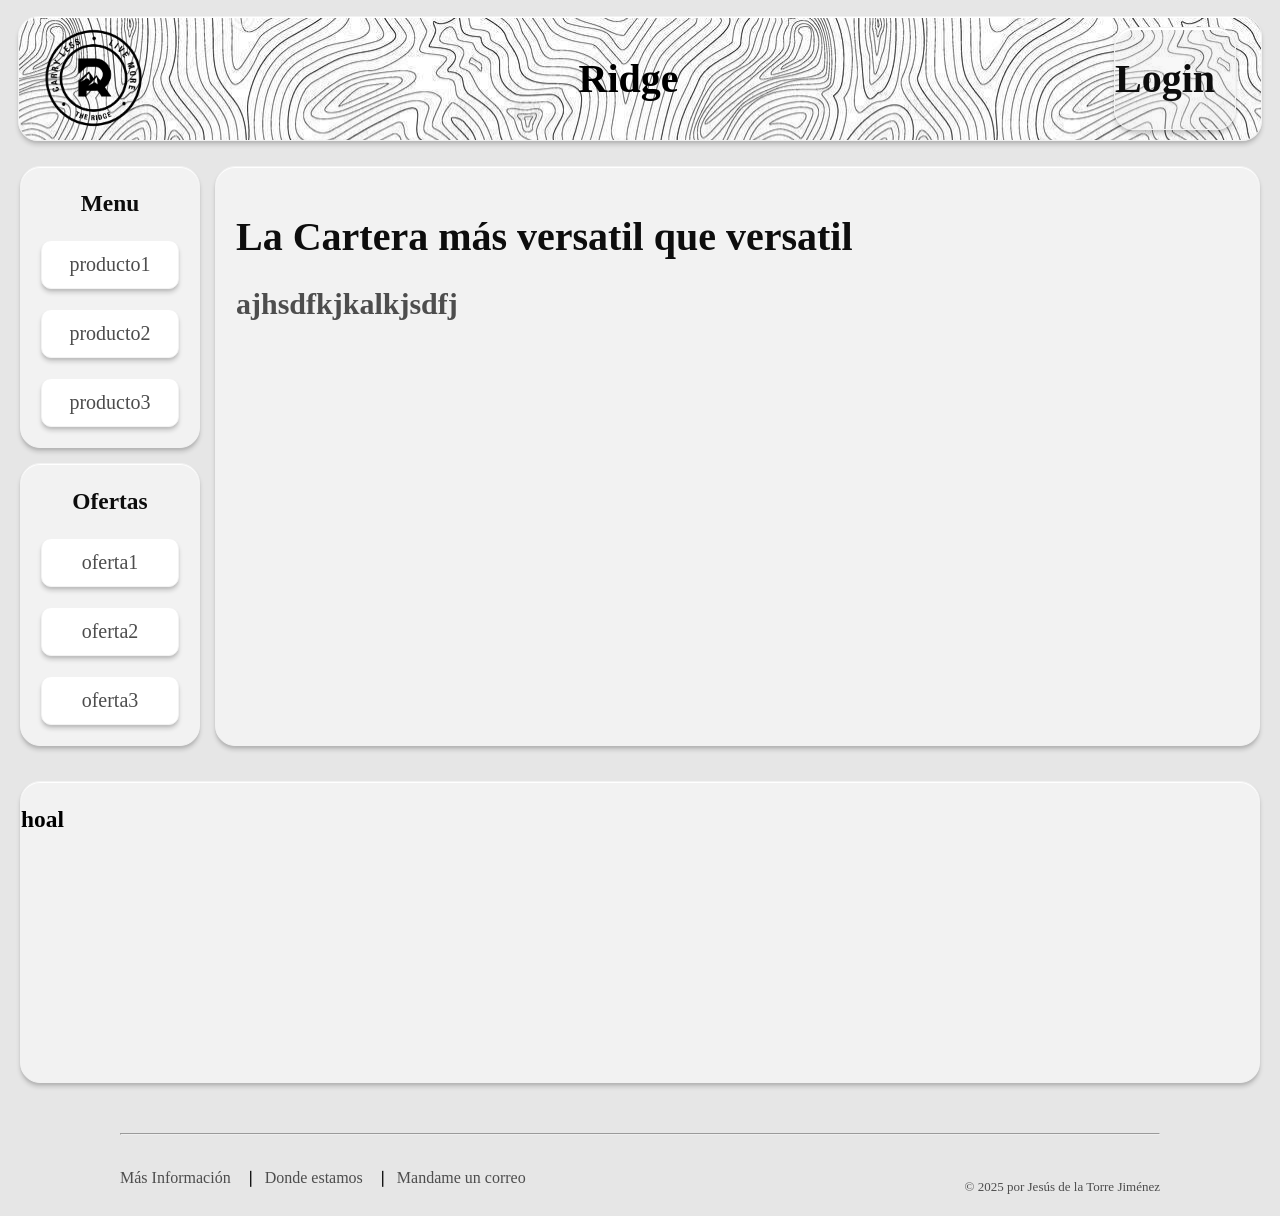
==== index.html @ 43e20e5c "Update from local copy" ====
<!DOCTYPE html>
<html>
    <head>
        <meta charset="UTF-8">
        <title>Formulario de ejemplo</title>
        <link rel="stylesheet" type="text/css" href="/styles/style.css"/>
    </head>
    <body>
        <div class="wrapper-header">
            <header class="header">
                <img src="images/The+Ridge.png" alt="Logo" class="logo"></img>
                <h1 class="title">Ridge</h1>

                <div class="login">
                    <h1>Login</h1>
                </div>




                <!-------
                <form class="login">
                    <label for="nombre">Nombre: &nbsp;</label>
                    <input type="text" id="nombre" name="nnombre" value="Inserta tu nombre">

                    <label for="contrasena">Contraseña: &nbsp;</label>
                    <input type="text" id="contrasena" name="ccontrasena"  value="Inserta tu nombre">

                    <button name="envio" type="submit" value="enviar">Enviar</button>
                    <button name="res" type="reset" >Restablecer</button>
                </form>
                -->
                
            </header>
        </div>

        <div class="headerback">

        </div>

        <div class="midle">
        <aside> 
            <nav>
                <h3 class="aside-title">Menu</h3>
                <ul>
                    <li class="aside-link"><a href="/pages/producto1.html">producto1</a></li>
                    <li class="aside-link"><a href="/pages/producto2.html">producto2</a></li>
                    <li class="aside-link"><a href="/pages/producto3.html">producto3</a></li>
                </ul>
            </nav>

            <nav>
                <h3 class="aside-title">Ofertas</h3>
                <ul>
                    <li class="aside-link"><a href="/pages/ofertas.html#oferta1">oferta1</a></li>
                    <li class="aside-link"><a href="/pages/ofertas.html#oferta2">oferta2</a></li>
                    <li class="aside-link"><a href="/pages/ofertas.html#oferta3">oferta3</a></li>
                </ul>
            </nav>          
        </aside>

        <main>
            <!-- tres videos autoreproducción-->
            <!-- banner transformamciones pincja contenido oculto-->

            <h1>La Cartera más versatil que versatil</h1>
            <h2 class="main-description">ajhsdfkjkalkjsdfj</h2>
        </main>

        </div>

        <div class="scrole">
            <h3>hoal</h3>
        </div>

        <div class="footer-hr"><hr></div>

        <footer>
            <ul class="footer-links">
                <li><a href="informacion.html">Más Información</a></li>
                <li><a href="contacto.html">Donde estamos</a></li>
                <li><a href="mailto:">Mandame un correo</a></li>
            </ul>
            <p class="copyright">&copy; 2025 por Jesús</p>
        </footer>
    </body>
</html>
---- styles/style.css ----
:root {
    /* Font*/
    font-size: 20px;

    /* Margin */
    --margin-xxs: 0.25rem;
    --margin-xs: 0.5rem;
    --margin-s: 0.75rem;
    --margin-m: 1rem;       
    --margin-l: 1.25rem;
    --margin-xl: 1.75rem;
    --margin-xxl: 2.5rem;

    /* Colors */
    --gray5:  hsl(0, 0%, 5%);
    --gray10: hsl(0, 0%, 10%);
    --gray30: hsl(0, 0%, 30%);
    --gray50: hsl(0, 0%, 50%);
    --gray70: hsl(0, 0%, 70%);
    --gray90: hsl(0, 0%, 90%);
    --gray95: hsl(0, 0%, 95%);
    --white:  hsl(0, 0%, 100%);

    /* Back ground and text*/

    --bg-dark: var(--gray90);
    --bg: var(--gray95);
    --bg-light: var(--white);
    --text: var(--gray5);
    --text-muted: var(--gray30);


    /* Gradient & UI */
    --gradient: linear-gradient(0deg, var(--gray90), var(--white));
    --gradient-hover: linear-gradient(0deg, var(--gray70), var(--gray90));
    --highlight: var(--white);       
    --border-card: 1px solid var(--gray30);

    /* Shadow */
    --shadow: 
    0 2px 2px rgba(0, 0, 0, 0.07),
    0 4px 4px rgba(0, 0, 0, 0.15);
    --border-card: solid 1px var(--bg);

    --colora: #F15025;
    --colorb: #25C6F1;

    /* Font family */
    --ff: "Inter", sans-serif;

    /* Radius */
    --radius: 20px;


}


body{
    background-color: var(--bg-dark); 
    margin-left: 20px;
    margin-right: 20px;
}

.wrapper-header{
    position: sticky;
    top: 0px;
    padding-top: 8px;
    margin-left: -2px;
    margin-right: -2px;
    border-bottom-right-radius: var(--radius);
    border-bottom-left-radius: var(--radius);
    background-color: var(--bg-dark);
}

.header{
    padding: 10px;
    background-image: url(/images/background.jpg);
    border-radius: var(--radius);
    box-shadow: inset 0 1px 0 0 var(--highlight), var(--shadow);
    border: var(--border-card);
    background-position-x: center;
    display: flex;
    justify-content: space-between;
    align-items: center;
}



.scrole{
    height: 300px;
    margin-top: var(--margin-xl);
    background-color: var(--bg);
    border-radius: var(--radius);
    box-shadow: inset 0 1px 0 0 var(--highlight), var(--shadow);
    border: var(--border-card);
}


.logo{
    height: 5rem;
    margin-left: var(--margin-s);
}

.login{
    margin-right: var(--margin-s);
    border-radius: var(--radius);
    box-shadow: inset 0 2px 0 0 var(--highlight), var(--shadow);
    width: 6rem;
    color: var(--text);
    border: var(--border-card);  
    background-color: rgba(230, 230, 230, 0.3); 
}

.login:hover{
    transform: scale(1.02);
    background-color: rgba(209, 209, 209, 0.3);
}

.login-input{
    display: none;
}

.login-label{ 
    text-align: center;
    margin: 0;
    font-size: xx-large;
    padding:5px;
}

.formulary{
    position: absolute;
    border: 1px solid black;
    width: 10em;
    height: 200px;
    top: 7em;
    right: 1.8em;

}

.midle {
    display: flex;
    min-height: vh;
}


aside {
    flex: 0 0 9rem; 
    display: flex;
    flex-direction: column;
    gap: var(--margin-s);
    margin-top: var(--margin-l);
    margin-right: var(--margin-s);
}

nav{
    border-radius: var(--radius);
    box-shadow: inset 0 1px 0 0 var(--highlight), var(--shadow);
    background-color: var(--bg);
    color: var(--text);
    border: var(--border-card);    
}

.aside-title{
    text-align: center;
}

ul{
    list-style: none;
    padding-left: 0;
}

a{
    text-decoration: none;  
    color: var(--text-muted);  
}

.aside-link{
    color: var(--text-muted);
    padding: 0.6rem;
    margin: var(--margin-m);
    border-radius: 10px;
    box-shadow: inset 0 1px 0 0 var(--highlight), var(--shadow);
    background-color: var(--bg-light);
    color: var(--text);
    border: var(--border-card);
    text-align: center;
}

.aside-link:hover{
    background-color: var(--bg);
}

main {
    
    flex: 1; 
    padding: var(--margin-m);
    border-radius: var(--radius);
    box-shadow: inset 0 1px 0 0 var(--highlight), var(--shadow);
    background-color: var(--bg);
    color: var(--text);
    border: var(--border-card);  
    margin-top: var(--margin-l);
    color: var(--text); 
}

.main-description{
    color: var(--text-muted);
}


footer {
    padding-left: 100px;
    padding-right: 100px;
    display: flex;
    justify-content: space-between;
    align-items: end;
}

.footer-hr{
    padding-left: 100px;
    padding-right: 100px;
    margin-top: var(--margin-xxl);
}

.copyright::after{
     content: " de la Torre Jiménez";
    
}

@media (max-width: 900px) {
    footer{
        padding-left: 0px;
        padding-right: 0px;
    }
    .footer-hr{
        padding-left: 0px;
        padding-right: 0px;
    }

    .copyright::after{
     content: "";
    }

    .title{
        display: none;
    }

}

.copyright{
    font-size: small;
    color: var(--text-muted);

}
 


.footer-links > li {
    display: inline-block;
    color: var(--text);
    font-size: medium;
}

.footer-links > li > a:hover {
    text-decoration: underline;
}

.footer-links > li:not(:first-child) {
  padding-left: 8px;
}
.footer-links > li:not(:first-child)::before {
  content: '❘';
  margin-right: 8px;
  text-decoration: none;
}
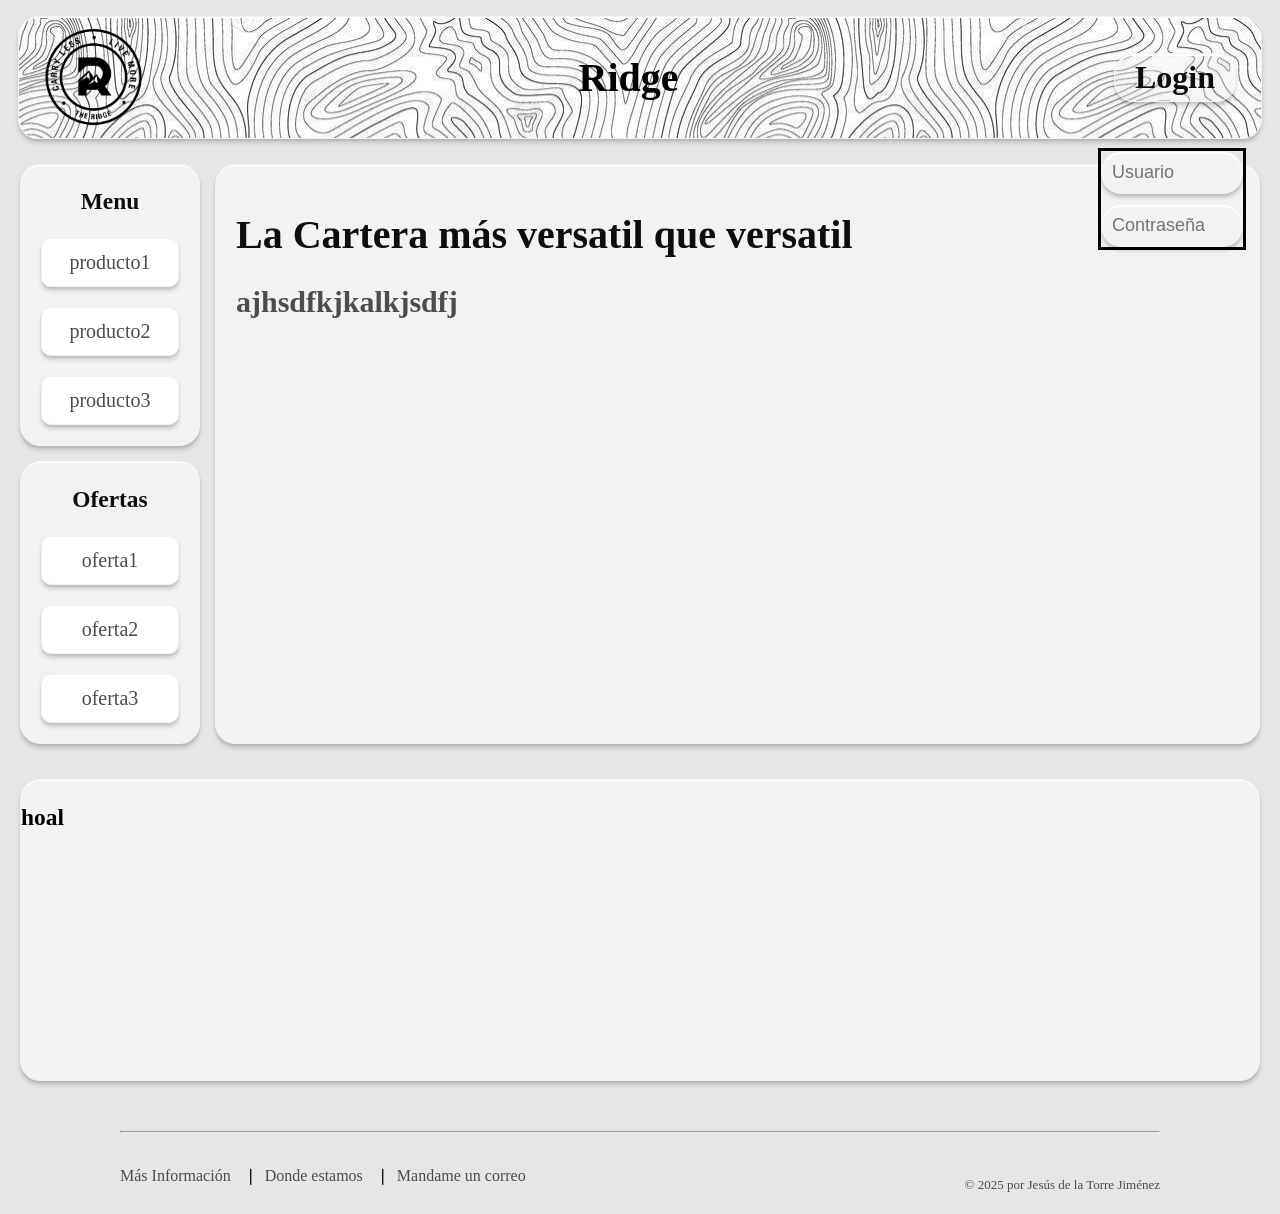
==== commit 45c09fda: "style actualizado con formularios" ====
--- a/index.html
+++ b/index.html
@@ -12,24 +12,15 @@
                 <h1 class="title">Ridge</h1>
 
                 <div class="login">
-                    <h1>Login</h1>
+                    <input type="checkbox" class="login-input" id="login-menu">
+                    <label for="login-menu"><h1 class="login-label">Login</h1></label>
                 </div>
 
+                <div class="formulary">
+                    <input type="text" id="2" placeholder="Usuario">
+                    <input type="password" id="2" placeholder="Contraseña">
+                </div>
 
-
-
-                <!-------
-                <form class="login">
-                    <label for="nombre">Nombre: &nbsp;</label>
-                    <input type="text" id="nombre" name="nnombre" value="Inserta tu nombre">
-
-                    <label for="contrasena">Contraseña: &nbsp;</label>
-                    <input type="text" id="contrasena" name="ccontrasena"  value="Inserta tu nombre">
-
-                    <button name="envio" type="submit" value="enviar">Enviar</button>
-                    <button name="res" type="reset" >Restablecer</button>
-                </form>
-                -->
                 
             </header>
         </div>
--- a/styles/style.css
+++ b/styles/style.css
@@ -129,12 +129,33 @@
 
 .formulary{
     position: absolute;
-    border: 1px solid black;
-    width: 10em;
-    height: 200px;
+    border: solid;
     top: 7em;
-    right: 1.8em;
-
+    right: 0.8em;
+    display: flex;
+    flex-direction: column;
+    align-items: center;
+    justify-content: center;
+}
+
+.formulary > input{
+    padding: 10px;
+    border-radius: var(--radius);
+    box-shadow: inset 0 2px 0 0 var(--highlight), var(--shadow);
+    width: 6rem;
+    color: var(--text);
+    border: var(--border-card);  
+    background-color: var(--bg); 
+    font-size: large;
+}
+
+.formulary > input:first-child{
+    margin-bottom: 10px;
+}
+
+.formulary > input:focus{
+    border-color: aliceblue;
+    outline: none;
 }
 
 .midle {
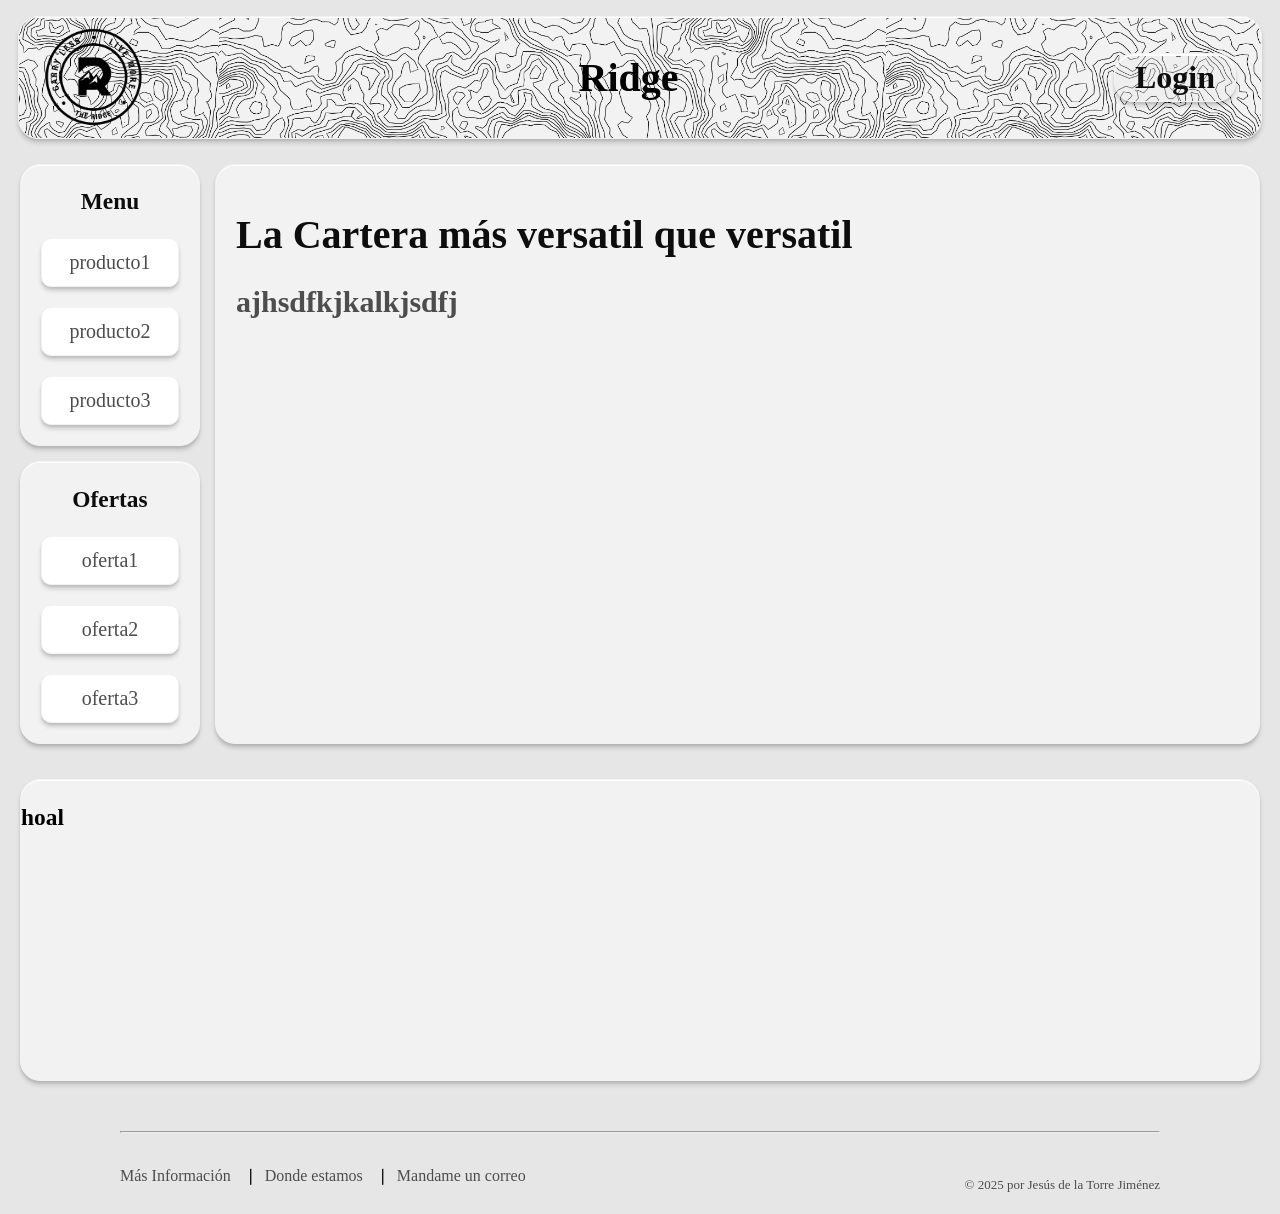
==== commit b7590cce: "Cambios en el login" ====
--- a/index.html
+++ b/index.html
@@ -10,16 +10,16 @@
             <header class="header">
                 <img src="images/The+Ridge.png" alt="Logo" class="logo"></img>
                 <h1 class="title">Ridge</h1>
-
+                <input type="checkbox" class="login-input" id="login-menu">
                 <div class="login">
-                    <input type="checkbox" class="login-input" id="login-menu">
                     <label for="login-menu"><h1 class="login-label">Login</h1></label>
                 </div>
 
-                <div class="formulary">
+                <form class="formulary">
                     <input type="text" id="2" placeholder="Usuario">
                     <input type="password" id="2" placeholder="Contraseña">
-                </div>
+                    <button type="submit">Enviar</button>
+                </form>
 
                 
             </header>
--- a/styles/style.css
+++ b/styles/style.css
@@ -74,11 +74,13 @@
 
 .header{
     padding: 10px;
-    background-image: url(/images/background.jpg);
+    background-image: url(/images/Background.png);
+    background-color: var(--bg);
     border-radius: var(--radius);
     box-shadow: inset 0 1px 0 0 var(--highlight), var(--shadow);
     border: var(--border-card);
-    background-position-x: center;
+    background-size: contain;
+    background-position: 200px;
     display: flex;
     justify-content: space-between;
     align-items: center;
@@ -109,6 +111,7 @@
     color: var(--text);
     border: var(--border-card);  
     background-color: rgba(230, 230, 230, 0.3); 
+
 }
 
 .login:hover{
@@ -119,35 +122,67 @@
 .login-input{
     display: none;
 }
+
+.formulary{
+    position: absolute;
+    border: solid;
+    top: 7em;
+    right: 0.8em;
+    display: none;
+    flex-direction: column;
+    align-items: center;
+    justify-content: center;
+    padding: 20px;
+    margin-right: var(--margin-s);
+    border-radius: var(--radius);
+    box-shadow: inset 0 2px 0 0 var(--highlight), var(--shadow);
+    width: 6rem;
+    color: var(--text);
+    border: var(--border-card);  
+    background-color: rgba(230, 230, 230, 0.4); 
+    backdrop-filter: blur(10px);
+}
+
+
+.login-input:checked ~ .formulary {
+    display: flex;
+    height: auto;
+}
+
+
 
 .login-label{ 
     text-align: center;
     margin: 0;
     font-size: xx-large;
     padding:5px;
-}
-
-.formulary{
-    position: absolute;
-    border: solid;
-    top: 7em;
-    right: 0.8em;
-    display: flex;
-    flex-direction: column;
-    align-items: center;
-    justify-content: center;
-}
+    user-select: none;
+}
+
 
 .formulary > input{
     padding: 10px;
     border-radius: var(--radius);
     box-shadow: inset 0 2px 0 0 var(--highlight), var(--shadow);
     width: 6rem;
-    color: var(--text);
     border: var(--border-card);  
     background-color: var(--bg); 
     font-size: large;
 }
+
+.formulary > button{
+    margin-top: 10px;
+    padding: 5px;
+    border-radius: var(--radius);
+    box-shadow: inset 0 2px 0 0 var(--highlight), var(--shadow);
+    
+    color: #757575;
+    border: var(--border-card);  
+    background-color: var(--bg); 
+    font-size: large;
+}
+
+
 
 .formulary > input:first-child{
     margin-bottom: 10px;
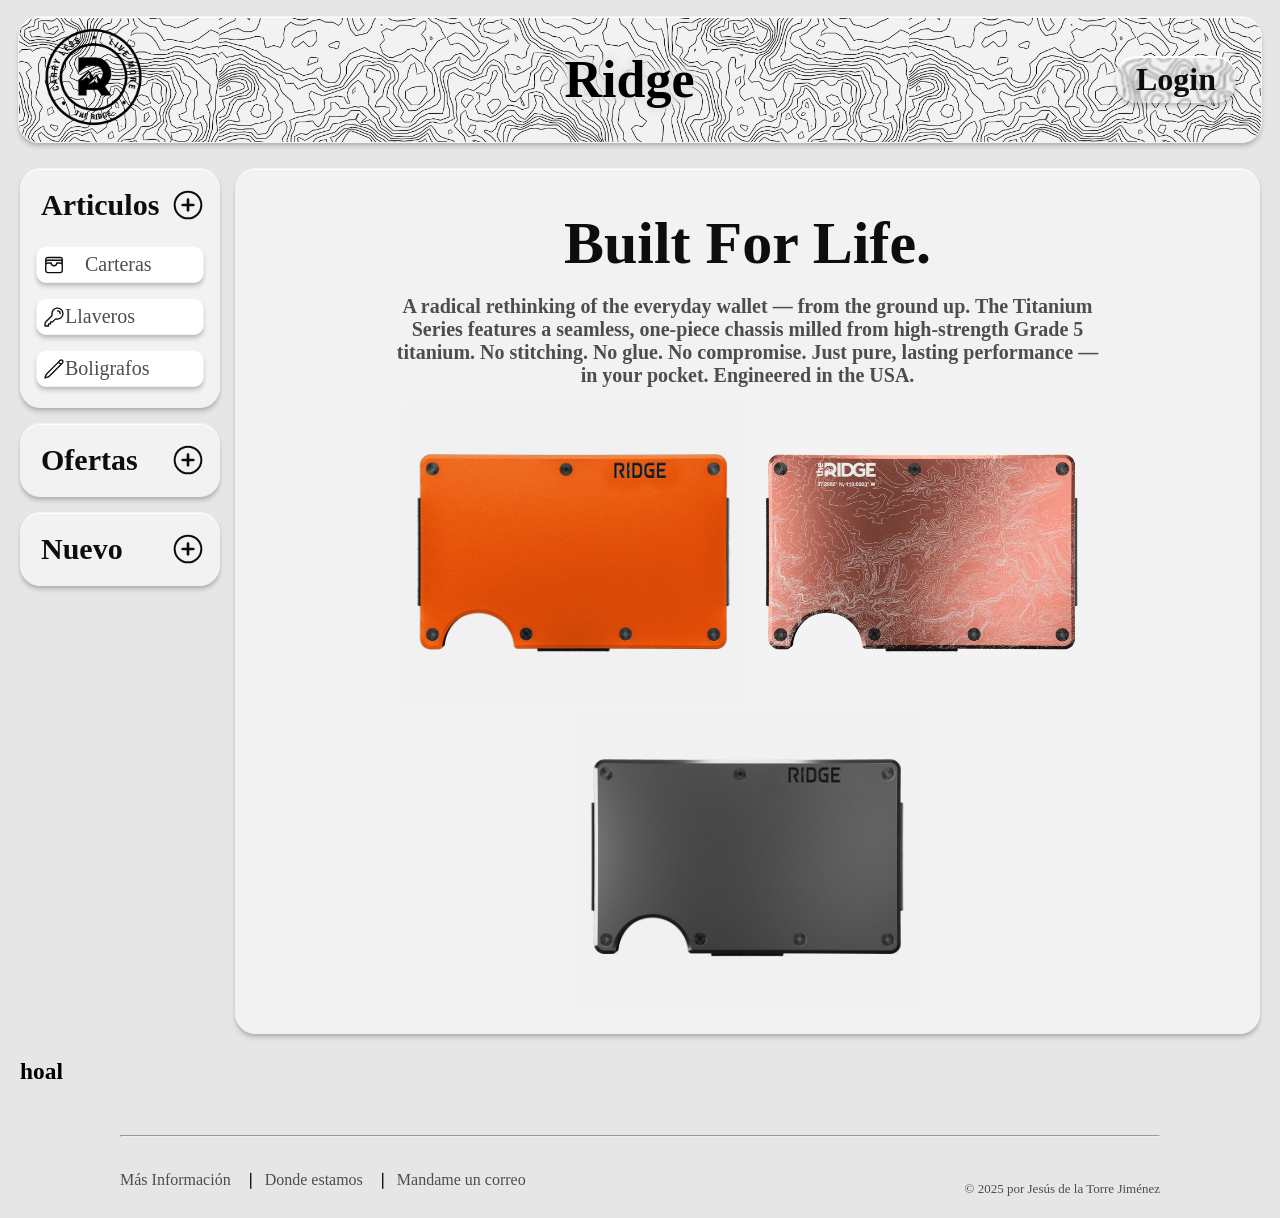
==== commit 2d1f955b: "Nav desplegables mejorado aspecto, dinamismo en la pagina para moviles" ====
--- a/index.html
+++ b/index.html
@@ -8,7 +8,9 @@
     <body>
         <div class="wrapper-header">
             <header class="header">
+                <a href="../index.html">
                 <img src="images/The+Ridge.png" alt="Logo" class="logo"></img>
+                </a>
                 <h1 class="title">Ridge</h1>
                 <input type="checkbox" class="login-input" id="login-menu">
                 <div class="login">
@@ -19,9 +21,7 @@
                     <input type="text" id="2" placeholder="Usuario">
                     <input type="password" id="2" placeholder="Contraseña">
                     <button type="submit">Enviar</button>
-                </form>
-
-                
+                </form>  
             </header>
         </div>
 
@@ -30,34 +30,140 @@
         </div>
 
         <div class="midle">
-        <aside> 
-            <nav>
-                <h3 class="aside-title">Menu</h3>
-                <ul>
-                    <li class="aside-link"><a href="/pages/producto1.html">producto1</a></li>
-                    <li class="aside-link"><a href="/pages/producto2.html">producto2</a></li>
-                    <li class="aside-link"><a href="/pages/producto3.html">producto3</a></li>
-                </ul>
-            </nav>
+            <aside> 
+                <nav>
+                    <input type="checkbox" id="toggle-plus" class="toggle-input" checked>
+                    <div class="nav-wrapper-title">
+                        <h2 class="nav-title">Articulos</h2>
+                        <label for="toggle-plus">
+                            <svg class="plus-button" xmlns="http://www.w3.org/2000/svg" width="32" height="32" viewBox="0 0 24 24" fill="none" stroke="currentColor" stroke-width="2" stroke-linecap="round" stroke-linejoin="round">
+                                <circle cx="12" cy="12" r="10" stroke-width="1.5"/>
+                                <line x1="12" y1="8" x2="12" y2="16"/>
+                                <line x1="8" y1="12" x2="16" y2="12"/>
+                            </svg>
+                        </label>
+                    </div>
+                    <ul class="nav-list">
+                        <li class="nav-link">
+                            <div class="nav-link-wrapper">
+                                <svg xmlns="http://www.w3.org/2000/svg" fill="none" viewBox="0 0 24 24" stroke-width="1.5" stroke="currentColor" class="nav-link-icon" >
+                                    <path stroke-linecap="round" stroke-linejoin="round" d="M21 12a2.25 2.25 0 0 0-2.25-2.25H15a3 3 0 1 1-6 0H5.25A2.25 2.25 0 0 0 3 12m18 0v6a2.25 2.25 0 0 1-2.25 2.25H5.25A2.25 2.25 0 0 1 3 18v-6m18 0V9M3 12V9m18 0a2.25 2.25 0 0 0-2.25-2.25H5.25A2.25 2.25 0 0 0 3 9m18 0V6a2.25 2.25 0 0 0-2.25-2.25H5.25A2.25 2.25 0 0 0 3 6v3" />
+                                </svg>
+                                <a href="/pages/producto1.html">Carteras</a>
+                            </div>
+                        </li>
+                        <li class="nav-link">
+                            <div class="nav-link-wrapper">
+                                <svg xmlns="http://www.w3.org/2000/svg" fill="none" viewBox="0 0 24 24" stroke-width="1.5" stroke="currentColor" class="size-6">
+                                    <path stroke-linecap="round" stroke-linejoin="round" d="M15.75 5.25a3 3 0 0 1 3 3m3 0a6 6 0 0 1-7.029 5.912c-.563-.097-1.159.026-1.563.43L10.5 17.25H8.25v2.25H6v2.25H2.25v-2.818c0-.597.237-1.17.659-1.591l6.499-6.499c.404-.404.527-1 .43-1.563A6 6 0 1 1 21.75 8.25Z" />
+                                </svg>
+                                <a href="/pages/producto2.html">Llaveros</a>
+                            </div>
+                        </li>
+                        <li class="nav-link">
+                            <div class="nav-link-wrapper">
+                                <svg xmlns="http://www.w3.org/2000/svg" fill="none" viewBox="0 0 24 24" stroke-width="1.5" stroke="currentColor" class="size-6">
+                                    <path stroke-linecap="round" stroke-linejoin="round" d="m16.862 4.487 1.687-1.688a1.875 1.875 0 1 1 2.652 2.652L6.832 19.82a4.5 4.5 0 0 1-1.897 1.13l-2.685.8.8-2.685a4.5 4.5 0 0 1 1.13-1.897L16.863 4.487Zm0 0L19.5 7.125" />
+                                </svg>
+                                <a href="/pages/producto3.html">Boligrafos</a>
+                            </div>
+                        </li>
+                    </ul>
+                </nav>
 
-            <nav>
-                <h3 class="aside-title">Ofertas</h3>
-                <ul>
-                    <li class="aside-link"><a href="/pages/ofertas.html#oferta1">oferta1</a></li>
-                    <li class="aside-link"><a href="/pages/ofertas.html#oferta2">oferta2</a></li>
-                    <li class="aside-link"><a href="/pages/ofertas.html#oferta3">oferta3</a></li>
-                </ul>
-            </nav>          
-        </aside>
+                <nav>
+                    <input type="checkbox" id="toggle-plus2" class="toggle-input">
+                    <div class="nav-wrapper-title">
+                        <h2 class="nav-title">Ofertas</h2>
+                        <label for="toggle-plus2">
+                            <svg class="plus-button" xmlns="http://www.w3.org/2000/svg" width="32" height="32" viewBox="0 0 24 24" fill="none" stroke="currentColor" stroke-width="2" stroke-linecap="round" stroke-linejoin="round">
+                                <circle cx="12" cy="12" r="10" stroke-width="1.5"/>
+                                <line x1="12" y1="8" x2="12" y2="16"/>
+                                <line x1="8" y1="12" x2="16" y2="12"/>
+                            </svg>
+                        </label>
+                    </div>
+                    <ul class="nav-list">
+                        <li class="nav-link">
+                            <div class="nav-link-wrapper">
+                                <svg xmlns="http://www.w3.org/2000/svg" fill="none" viewBox="0 0 24 24" stroke-width="1.5" stroke="currentColor" class="size-6">
+                                    <path stroke-linecap="round" stroke-linejoin="round" d="M21 11.25v8.25a1.5 1.5 0 0 1-1.5 1.5H5.25a1.5 1.5 0 0 1-1.5-1.5v-8.25M12 4.875A2.625 2.625 0 1 0 9.375 7.5H12m0-2.625V7.5m0-2.625A2.625 2.625 0 1 1 14.625 7.5H12m0 0V21m-8.625-9.75h18c.621 0 1.125-.504 1.125-1.125v-1.5c0-.621-.504-1.125-1.125-1.125h-18c-.621 0-1.125.504-1.125 1.125v1.5c0 .621.504 1.125 1.125 1.125Z" />
+                                </svg>
+                                <a href="/pages/ofertas.html#oferta1">Navidad</a>
+                            </div>
+                        </li>
+                        <li class="nav-link">
+                            <div class="nav-link-wrapper">
+                                <svg xmlns="http://www.w3.org/2000/svg" fill="none" viewBox="0 0 24 24" stroke-width="1.5" stroke="currentColor" class="size-6">
+                                    <path stroke-linecap="round" stroke-linejoin="round" d="m8.99 14.993 6-6m6 3.001c0 1.268-.63 2.39-1.593 3.069a3.746 3.746 0 0 1-1.043 3.296 3.745 3.745 0 0 1-3.296 1.043 3.745 3.745 0 0 1-3.068 1.593c-1.268 0-2.39-.63-3.068-1.593a3.745 3.745 0 0 1-3.296-1.043 3.746 3.746 0 0 1-1.043-3.297 3.746 3.746 0 0 1-1.593-3.068c0-1.268.63-2.39 1.593-3.068a3.746 3.746 0 0 1 1.043-3.297 3.745 3.745 0 0 1 3.296-1.042 3.745 3.745 0 0 1 3.068-1.594c1.268 0 2.39.63 3.068 1.593a3.745 3.745 0 0 1 3.296 1.043 3.746 3.746 0 0 1 1.043 3.297 3.746 3.746 0 0 1 1.593 3.068ZM9.74 9.743h.008v.007H9.74v-.007Zm.375 0a.375.375 0 1 1-.75 0 .375.375 0 0 1 .75 0Zm4.125 4.5h.008v.008h-.008v-.008Zm.375 0a.375.375 0 1 1-.75 0 .375.375 0 0 1 .75 0Z" />
+                                </svg>
+                                <a href="/pages/ofertas.html#oferta2">Black Friday</a>
+                            </div>
+                        </li>
+                        <li class="nav-link">
+                            <div class="nav-link-wrapper">
+                                <svg xmlns="http://www.w3.org/2000/svg" fill="none" viewBox="0 0 24 24" stroke-width="1.5" stroke="currentColor" class="size-6">
+                                    <path stroke-linecap="round" stroke-linejoin="round" d="m9 14.25 6-6m4.5-3.493V21.75l-3.75-1.5-3.75 1.5-3.75-1.5-3.75 1.5V4.757c0-1.108.806-2.057 1.907-2.185a48.507 48.507 0 0 1 11.186 0c1.1.128 1.907 1.077 1.907 2.185ZM9.75 9h.008v.008H9.75V9Zm.375 0a.375.375 0 1 1-.75 0 .375.375 0 0 1 .75 0Zm4.125 4.5h.008v.008h-.008V13.5Zm.375 0a.375.375 0 1 1-.75 0 .375.375 0 0 1 .75 0Z" />
+                                </svg>
+                                <a href="/pages/ofertas.html#oferta3">Outlet</a>
+                            </div>
+                        </li>
+                    </ul>
+                </nav>   
+                
+                <nav>
+                    <input type="checkbox" id="toggle-plus3" class="toggle-input">
+                    <div class="nav-wrapper-title">
+                        <h2 class="nav-title">Nuevo</h2>
+                        
+                        <label for="toggle-plus3">
+                            <svg class="plus-button" xmlns="http://www.w3.org/2000/svg" width="32" height="32" viewBox="0 0 24 24" fill="none" stroke="currentColor" stroke-width="2" stroke-linecap="round" stroke-linejoin="round">
+                                <circle cx="12" cy="12" r="10" stroke-width="1.5"/>
+                                <line x1="12" y1="8" x2="12" y2="16"/>
+                                <line x1="8" y1="12" x2="16" y2="12"/>
+                            </svg>
+                        </label>
+                    </div>
+                    <ul class="nav-list">
+                        <li class="nav-link">
+                            <div class="nav-link-wrapper">
+                                <svg xmlns="http://www.w3.org/2000/svg" fill="none" viewBox="0 0 24 24" stroke-width="1.5" stroke="currentColor" class="size-6">
+                                    <path stroke-linecap="round" stroke-linejoin="round" d="M6 6.878V6a2.25 2.25 0 0 1 2.25-2.25h7.5A2.25 2.25 0 0 1 18 6v.878m-12 0c.235-.083.487-.128.75-.128h10.5c.263 0 .515.045.75.128m-12 0A2.25 2.25 0 0 0 4.5 9v.878m13.5-3A2.25 2.25 0 0 1 19.5 9v.878m0 0a2.246 2.246 0 0 0-.75-.128H5.25c-.263 0-.515.045-.75.128m15 0A2.25 2.25 0 0 1 21 12v6a2.25 2.25 0 0 1-2.25 2.25H5.25A2.25 2.25 0 0 1 3 18v-6c0-.98.626-1.813 1.5-2.122" />
+                                </svg>
+                                <a href="/pages/ofertas.html#oferta1">Colection</a>
+                            </div>
+                        </li>
+                        <li class="nav-link">
+                            <div class="nav-link-wrapper">
+                                <svg xmlns="http://www.w3.org/2000/svg" fill="none" viewBox="0 0 24 24" stroke-width="1.5" stroke="currentColor" class="size-6">
+                                    <path stroke-linecap="round" stroke-linejoin="round" d="M13.19 8.688a4.5 4.5 0 0 1 1.242 7.244l-4.5 4.5a4.5 4.5 0 0 1-6.364-6.364l1.757-1.757m13.35-.622 1.757-1.757a4.5 4.5 0 0 0-6.364-6.364l-4.5 4.5a4.5 4.5 0 0 0 1.242 7.244" />
+                                </svg>
+                                <a href="/pages/ofertas.html#oferta2">Colaboracion</a>
+                            </div>
+                        </li>
+                        <li class="nav-link">
+                            <div class="nav-link-wrapper">
+                                <svg xmlns="http://www.w3.org/2000/svg" fill="none" viewBox="0 0 24 24" stroke-width="1.5" stroke="currentColor" class="size-6">
+                                    <path stroke-linecap="round" stroke-linejoin="round" d="M9.75 3.104v5.714a2.25 2.25 0 0 1-.659 1.591L5 14.5M9.75 3.104c-.251.023-.501.05-.75.082m.75-.082a24.301 24.301 0 0 1 4.5 0m0 0v5.714c0 .597.237 1.17.659 1.591L19.8 15.3M14.25 3.104c.251.023.501.05.75.082M19.8 15.3l-1.57.393A9.065 9.065 0 0 1 12 15a9.065 9.065 0 0 0-6.23-.693L5 14.5m14.8.8 1.402 1.402c1.232 1.232.65 3.318-1.067 3.611A48.309 48.309 0 0 1 12 21c-2.773 0-5.491-.235-8.135-.687-1.718-.293-2.3-2.379-1.067-3.61L5 14.5" />
+                                </svg>
+                                <a href="/pages/ofertas.html#oferta3">Tous X Ridge</a>
+                            </div>
+                        </li>
+                    </ul>
+                </nav>    
+            </aside>
 
-        <main>
-            <!-- tres videos autoreproducción-->
-            <!-- banner transformamciones pincja contenido oculto-->
-
-            <h1>La Cartera más versatil que versatil</h1>
-            <h2 class="main-description">ajhsdfkjkalkjsdfj</h2>
-        </main>
-
+            <main>
+                <h1 class="main-slogan">Built For Life.</h1>
+                <h2 class="main-description">A radical rethinking of the everyday wallet — from the ground up. The Titanium Series features a seamless, one-piece chassis milled from high-strength Grade 5 titanium. No stitching. No glue. No compromise. Just pure, lasting performance — in your pocket. Engineered in the USA. </h2>
+                <div class="main-galery"> 
+                    <img class="main-img" src="/images/WalleOrange.webp">
+                    <img class="main-img"  src="/images/WalletPink.jpg">
+                    <img class="main-img"  src="/images/WalletBlack.webp"> 
+                </div>
+                <!-- tres videos autoreproducción-->
+                <!-- banner transformamciones pincja contenido oculto-->
+            </main>
         </div>
 
         <div class="scrole">
--- a/styles/style.css
+++ b/styles/style.css
@@ -86,17 +86,21 @@
     align-items: center;
 }
 
-
-
-.scrole{
-    height: 300px;
-    margin-top: var(--margin-xl);
-    background-color: var(--bg);
-    border-radius: var(--radius);
-    box-shadow: inset 0 1px 0 0 var(--highlight), var(--shadow);
-    border: var(--border-card);
-}
-
+.title{
+    margin: 0;
+    font-size: 2.6em;
+    border-radius: 16px;
+    padding: 4px;
+
+  color: black;
+  text-shadow:
+    0 0 2px hsl(0, 0%, 90%),
+    0 0 4px hsl(0, 0%, 90%),
+    0 0 6px hsl(0, 0%, 90%),
+    0 0 8px hsl(0, 0%, 90%),
+    0 0 10px hsl(0, 0%, 90%),
+    0 0 14px hsl(0, 0%, 90%);
+}
 
 .logo{
     height: 5rem;
@@ -109,14 +113,12 @@
     box-shadow: inset 0 2px 0 0 var(--highlight), var(--shadow);
     width: 6rem;
     color: var(--text);
-    border: var(--border-card);  
-    background-color: rgba(230, 230, 230, 0.3); 
-
+    background-color: rgba(230, 230, 230, 0.1); 
+    backdrop-filter: blur(1px);
 }
 
 .login:hover{
-    transform: scale(1.02);
-    background-color: rgba(209, 209, 209, 0.3);
+    background-color: rgba(209, 209, 209, 0.4);
 }
 
 .login-input{
@@ -127,7 +129,7 @@
     position: absolute;
     border: solid;
     top: 7em;
-    right: 0.8em;
+    right: 0.65em;
     display: none;
     flex-direction: column;
     align-items: center;
@@ -136,7 +138,7 @@
     margin-right: var(--margin-s);
     border-radius: var(--radius);
     box-shadow: inset 0 2px 0 0 var(--highlight), var(--shadow);
-    width: 6rem;
+    width: 7rem;
     color: var(--text);
     border: var(--border-card);  
     background-color: rgba(230, 230, 230, 0.4); 
@@ -164,7 +166,7 @@
     padding: 10px;
     border-radius: var(--radius);
     box-shadow: inset 0 2px 0 0 var(--highlight), var(--shadow);
-    width: 6rem;
+    width: 7rem;
     border: var(--border-card);  
     background-color: var(--bg); 
     font-size: large;
@@ -182,8 +184,6 @@
     font-size: large;
 }
 
-
-
 .formulary > input:first-child{
     margin-bottom: 10px;
 }
@@ -198,9 +198,10 @@
     min-height: vh;
 }
 
-
 aside {
-    flex: 0 0 9rem; 
+    flex: 0 0 16%; 
+    max-width: 280px;
+    min-width: 200px;
     display: flex;
     flex-direction: column;
     gap: var(--margin-s);
@@ -216,13 +217,52 @@
     border: var(--border-card);    
 }
 
-.aside-title{
-    text-align: center;
-}
+.nav-wrapper-title{
+    display: flex;
+    justify-content: space-between;
+    align-items: center;
+    margin-bottom: var(--margin-s);
+}
+
+.nav-title{
+    margin-left: var(--margin-m);  
+    margin-bottom: 0;
+    margin-top: var(--margin-s);
+}
+
+.plus-button {
+  transition: transform 0.3s;
+    margin-right: var(--margin-s);  
+    margin-bottom: 0;
+    margin-top: var(--margin-m);
+}
+
+.plus-button:hover {
+  transform: rotate(45deg);
+}
+
+.toggle-input{
+    display: none;
+}
+
+
+.nav-list{
+    display: none;
+} 
+
+.toggle-input:checked ~ .nav-list {
+    display: block;
+}
+
 
 ul{
     list-style: none;
     padding-left: 0;
+} 
+
+.nav-title + ul{
+    margin-top: 0;
+    padding-bottom: 0;
 }
 
 a{
@@ -230,10 +270,10 @@
     color: var(--text-muted);  
 }
 
-.aside-link{
+.nav-link{
     color: var(--text-muted);
-    padding: 0.6rem;
-    margin: var(--margin-m);
+    padding: 0.3rem;
+    margin: var(--margin-s);
     border-radius: 10px;
     box-shadow: inset 0 1px 0 0 var(--highlight), var(--shadow);
     background-color: var(--bg-light);
@@ -242,27 +282,105 @@
     text-align: center;
 }
 
-.aside-link:hover{
+.nav-link-wrapper{
+    display: flex;
+    align-items: center;
+}
+
+.nav-link-wrapper > svg{
+    width: 22px;
+}
+
+.nav-link-icon{
+    margin-right: 1em;
+}
+
+
+.nav-link:hover{
     background-color: var(--bg);
+} 
+
+@media (max-width: 1000px) {
+    .midle{
+        flex-direction: column;
+    }
+
+    aside{
+        flex-direction: row;  
+        margin-right: 0;
+        max-width: none; 
+    }
+
+    nav{
+        flex: 1;
+        max-height: 3em;
+    }
+
+    nav:has(.toggle-input:checked) {
+    height: auto;
+    max-height: 3300px;
+    }
+
+    .nav-title{
+    margin-top: var(--margin-xs);
+    }
+
+    .plus-button {
+    margin-top: var(--margin-s);
+    }
+
 }
 
 main {
-    
     flex: 1; 
     padding: var(--margin-m);
     border-radius: var(--radius);
     box-shadow: inset 0 1px 0 0 var(--highlight), var(--shadow);
     background-color: var(--bg);
-    color: var(--text);
     border: var(--border-card);  
     margin-top: var(--margin-l);
-    color: var(--text); 
-}
+    text-align: center; 
+    display: flex;
+    align-items: center;
+    flex-direction: column;
+}
+
+.main-slogan{
+    color: var(--text);
+    font-size: 3em;
+    margin-bottom: 0rem;
+    margin-top: var(--margin-m);
+}
+
 
 .main-description{
-    color: var(--text-muted);
-}
-
+    color: var(--text-muted); 
+    font-size: 1rem;
+    margin-left: var(--margin-l);
+    margin-right: var(--margin-l);
+    max-width: 36em;
+}
+
+.main-galery{
+    width: 90%; 
+    display: flex;
+    justify-content: space-around;
+}
+
+.main-img{
+    width: 30%;
+}
+
+@media (max-width: 1500px) {
+    .main-galery{
+        display: block;
+    } 
+
+    .main-img{
+        height: 300px;
+        width: auto;
+    }
+}
 
 footer {
     padding-left: 100px;
@@ -283,7 +401,7 @@
     
 }
 
-@media (max-width: 900px) {
+@media (max-width: 1000px) {
     footer{
         padding-left: 0px;
         padding-right: 0px;
@@ -328,6 +446,4 @@
   content: '❘';
   margin-right: 8px;
   text-decoration: none;
-}
-
-
+}
